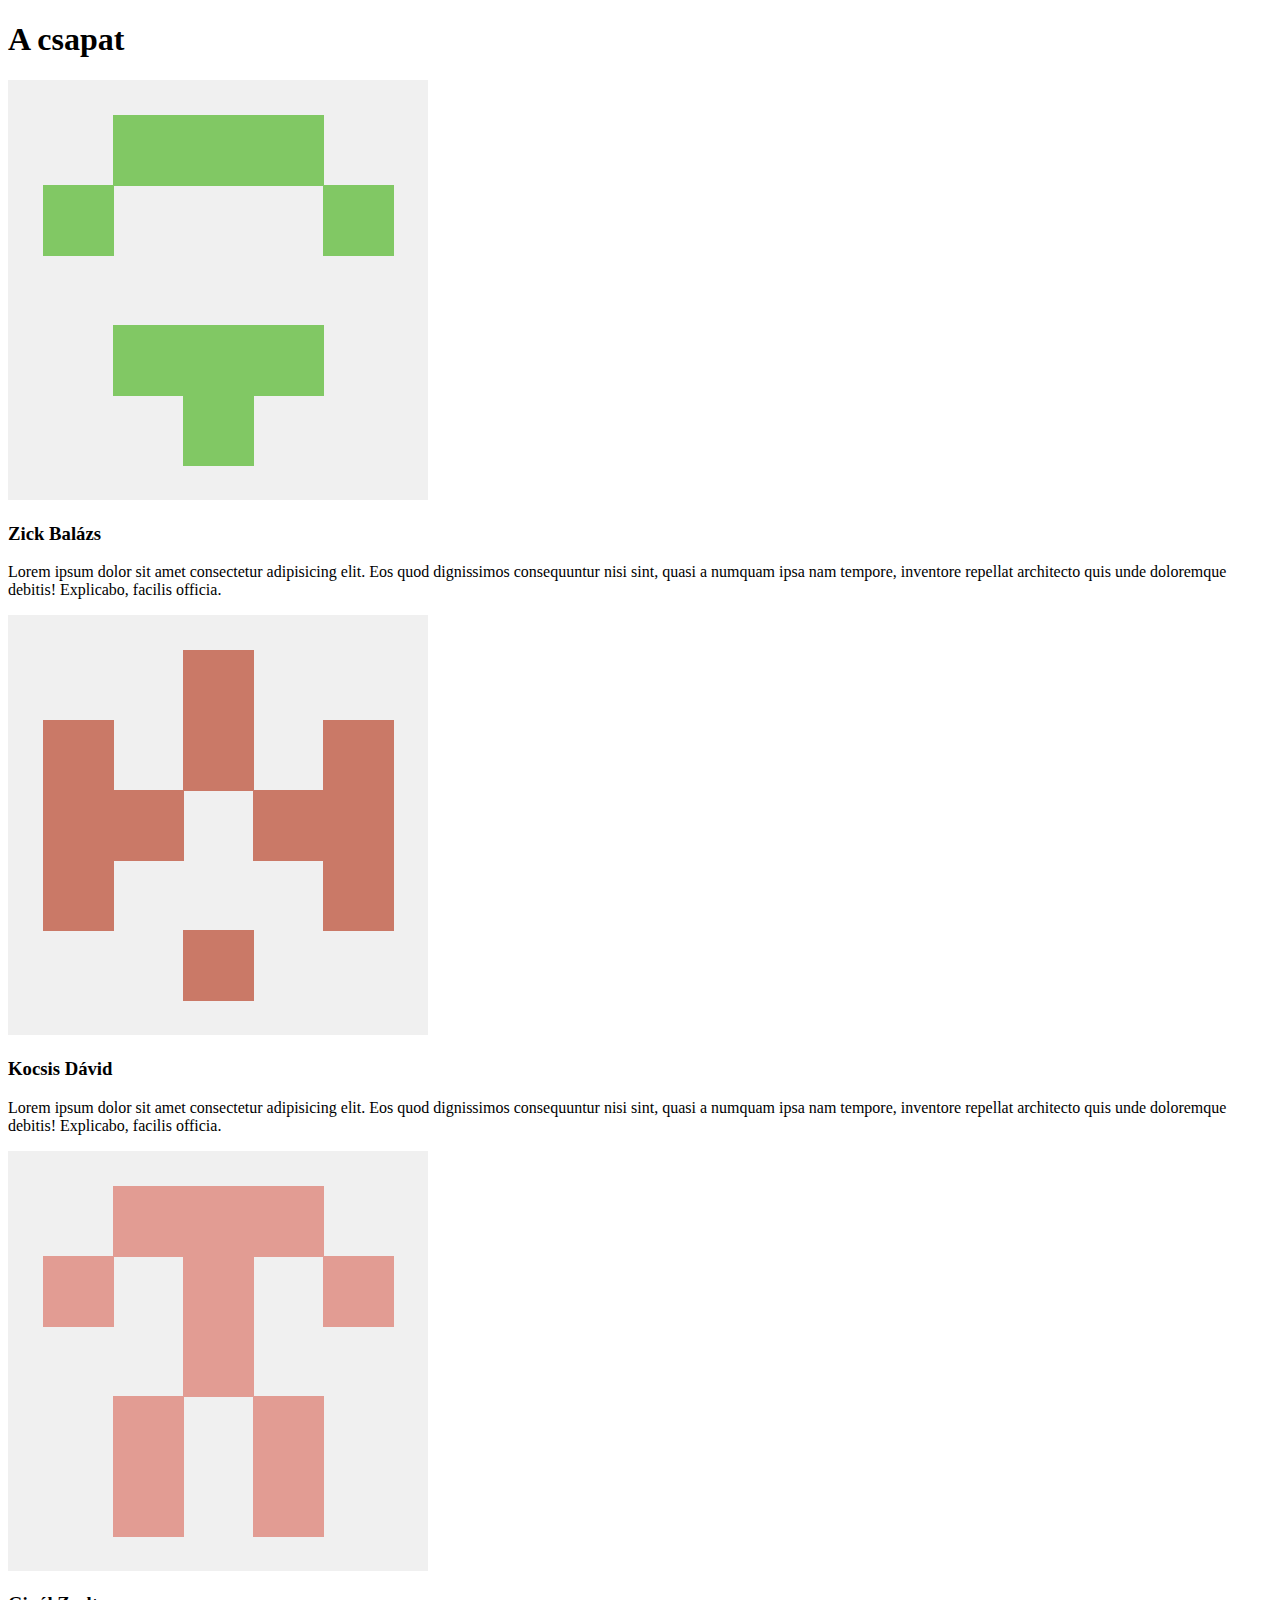
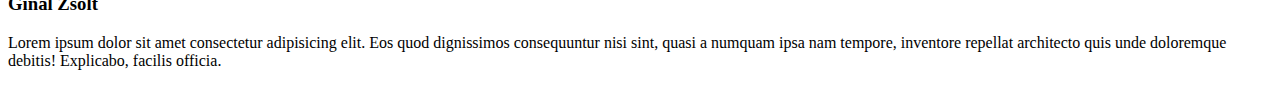
==== index.html @ e74d0b52 "fixed #1, fixed #5, képek index.html-hez" ====
<!DOCTYPE html>
<html lang="hu">
<head>
    <meta charset="UTF-8">
    <meta http-equiv="X-UA-Compatible" content="IE=edge">
    <meta name="viewport" content="width=device-width, initial-scale=1.0">
    <link href="https://cdn.jsdelivr.net/npm/bootstrap@5.1.3/dist/css/bootstrap.min.css" rel="stylesheet" integrity="sha384-1BmE4kWBq78iYhFldvKuhfTAU6auU8tT94WrHftjDbrCEXSU1oBoqyl2QvZ6jIW3" crossorigin="anonymous">
    <title>Bemutatkozó oldal</title>
</head>
<body>
    <div class="container">
        <h1 class="mx-auto">A csapat</h1>
        <div class="row">
            <div class="col-4">
                <img src="img/index/zick.png" class="rounded mx-auto" alt="">
                <h3>Zick Balázs</h3>
                <p>Lorem ipsum dolor sit amet consectetur adipisicing elit. Eos quod dignissimos consequuntur nisi sint, quasi a numquam ipsa nam tempore, inventore repellat architecto quis unde doloremque debitis! Explicabo, facilis officia.</p>
            </div>
            <div class="col-4">
                <img src="img/index/kocsis.png" class="rounded mx-auto" alt="">
                <h3>Kocsis Dávid</h3>
                <p>Lorem ipsum dolor sit amet consectetur adipisicing elit. Eos quod dignissimos consequuntur nisi sint, quasi a numquam ipsa nam tempore, inventore repellat architecto quis unde doloremque debitis! Explicabo, facilis officia.</p>
            </div>
            <div class="col-4">
                <img src="img/index/zsolt.png" class="rounded mx-auto" alt="">
                <h3>Ginál Zsolt</h3>
                <p>Lorem ipsum dolor sit amet consectetur adipisicing elit. Eos quod dignissimos consequuntur nisi sint, quasi a numquam ipsa nam tempore, inventore repellat architecto quis unde doloremque debitis! Explicabo, facilis officia.</p>
            </div>
        </div>
    </div>    
</body>
</html>
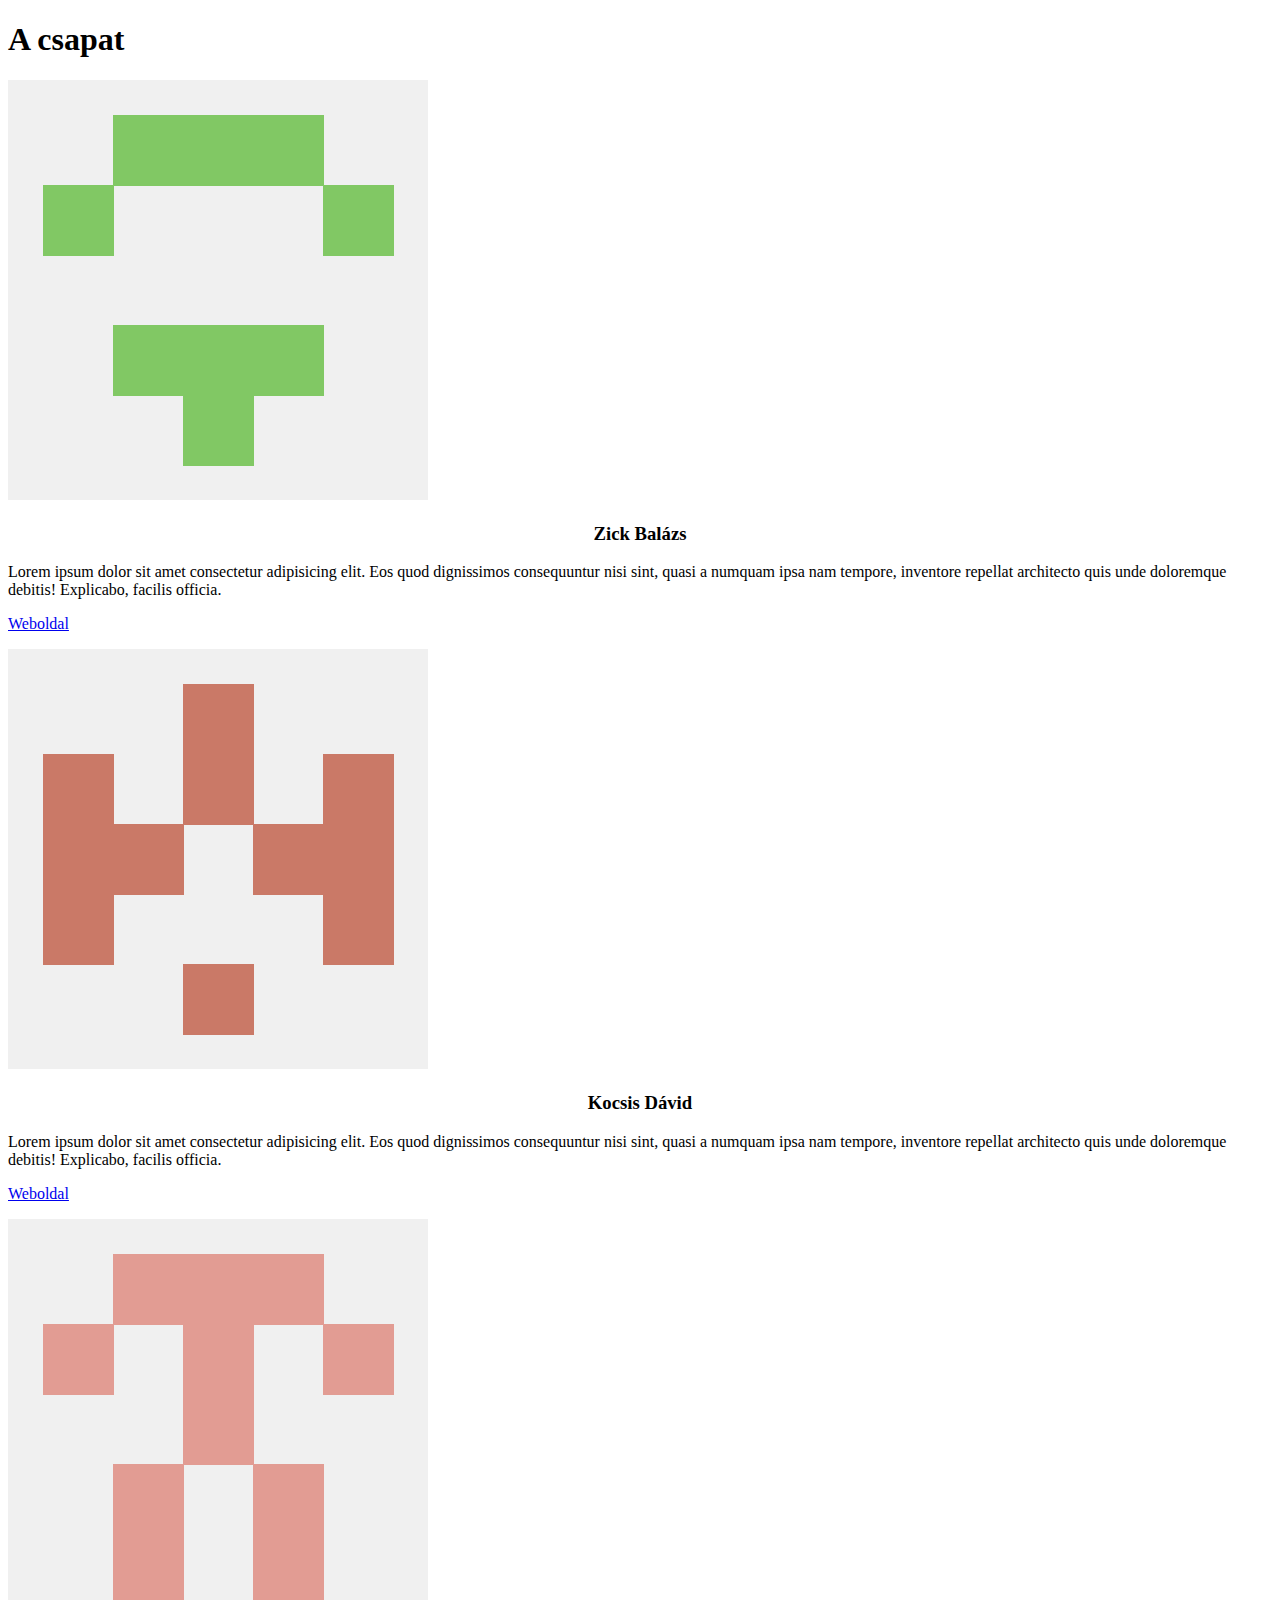
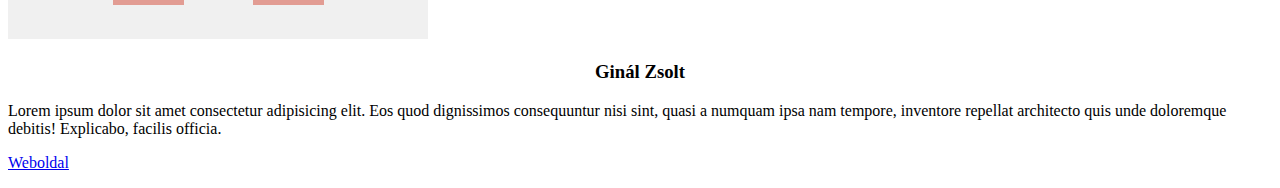
==== commit 94d3b963: "Jobb index.html" ====
--- a/index.html
+++ b/index.html
@@ -5,26 +5,31 @@
     <meta http-equiv="X-UA-Compatible" content="IE=edge">
     <meta name="viewport" content="width=device-width, initial-scale=1.0">
     <link href="https://cdn.jsdelivr.net/npm/bootstrap@5.1.3/dist/css/bootstrap.min.css" rel="stylesheet" integrity="sha384-1BmE4kWBq78iYhFldvKuhfTAU6auU8tT94WrHftjDbrCEXSU1oBoqyl2QvZ6jIW3" crossorigin="anonymous">
+    <link rel="stylesheet" href="index.css">
     <title>Bemutatkozó oldal</title>
 </head>
 <body>
     <div class="container">
         <h1 class="mx-auto">A csapat</h1>
         <div class="row">
-            <div class="col-4">
-                <img src="img/index/zick.png" class="rounded mx-auto" alt="">
+            <div class="col-md-4">
+                <a href="https://github.com/zickbalazs"><img src="img/index/zick.png" class="rounded-circle border border-primary mx-auto img-fluid" alt=""></a>
                 <h3>Zick Balázs</h3>
                 <p>Lorem ipsum dolor sit amet consectetur adipisicing elit. Eos quod dignissimos consequuntur nisi sint, quasi a numquam ipsa nam tempore, inventore repellat architecto quis unde doloremque debitis! Explicabo, facilis officia.</p>
+                <p><a href="balazs.html">Weboldal</a></p>
+
             </div>
-            <div class="col-4">
-                <img src="img/index/kocsis.png" class="rounded mx-auto" alt="">
+            <div class="col-md-4">
+                <a href="https://github.com/DavidKocsis0204"><img src="img/index/kocsis.png" class="rounded-circle border border-primary mx-auto img-fluid" alt=""></a>
                 <h3>Kocsis Dávid</h3>
                 <p>Lorem ipsum dolor sit amet consectetur adipisicing elit. Eos quod dignissimos consequuntur nisi sint, quasi a numquam ipsa nam tempore, inventore repellat architecto quis unde doloremque debitis! Explicabo, facilis officia.</p>
+                <p><a href="david.html">Weboldal</a></p>
             </div>
-            <div class="col-4">
-                <img src="img/index/zsolt.png" class="rounded mx-auto" alt="">
+            <div class="col-md-4">
+                <a href="https://github.com/GinalZsolt"><img src="img/index/zsolt.png" class="rounded-circle border border-primary mx-auto img-fluid" alt=""></a>
                 <h3>Ginál Zsolt</h3>
                 <p>Lorem ipsum dolor sit amet consectetur adipisicing elit. Eos quod dignissimos consequuntur nisi sint, quasi a numquam ipsa nam tempore, inventore repellat architecto quis unde doloremque debitis! Explicabo, facilis officia.</p>
+                <p><a href="zsolt.html">Weboldal</a></p>
             </div>
         </div>
     </div>    
--- a/index.css
+++ b/index.css
@@ -0,0 +1,8 @@
+.kep{
+    width:200px;
+    height: 200px;
+    margin:auto;
+}
+h3{
+    text-align: center;
+}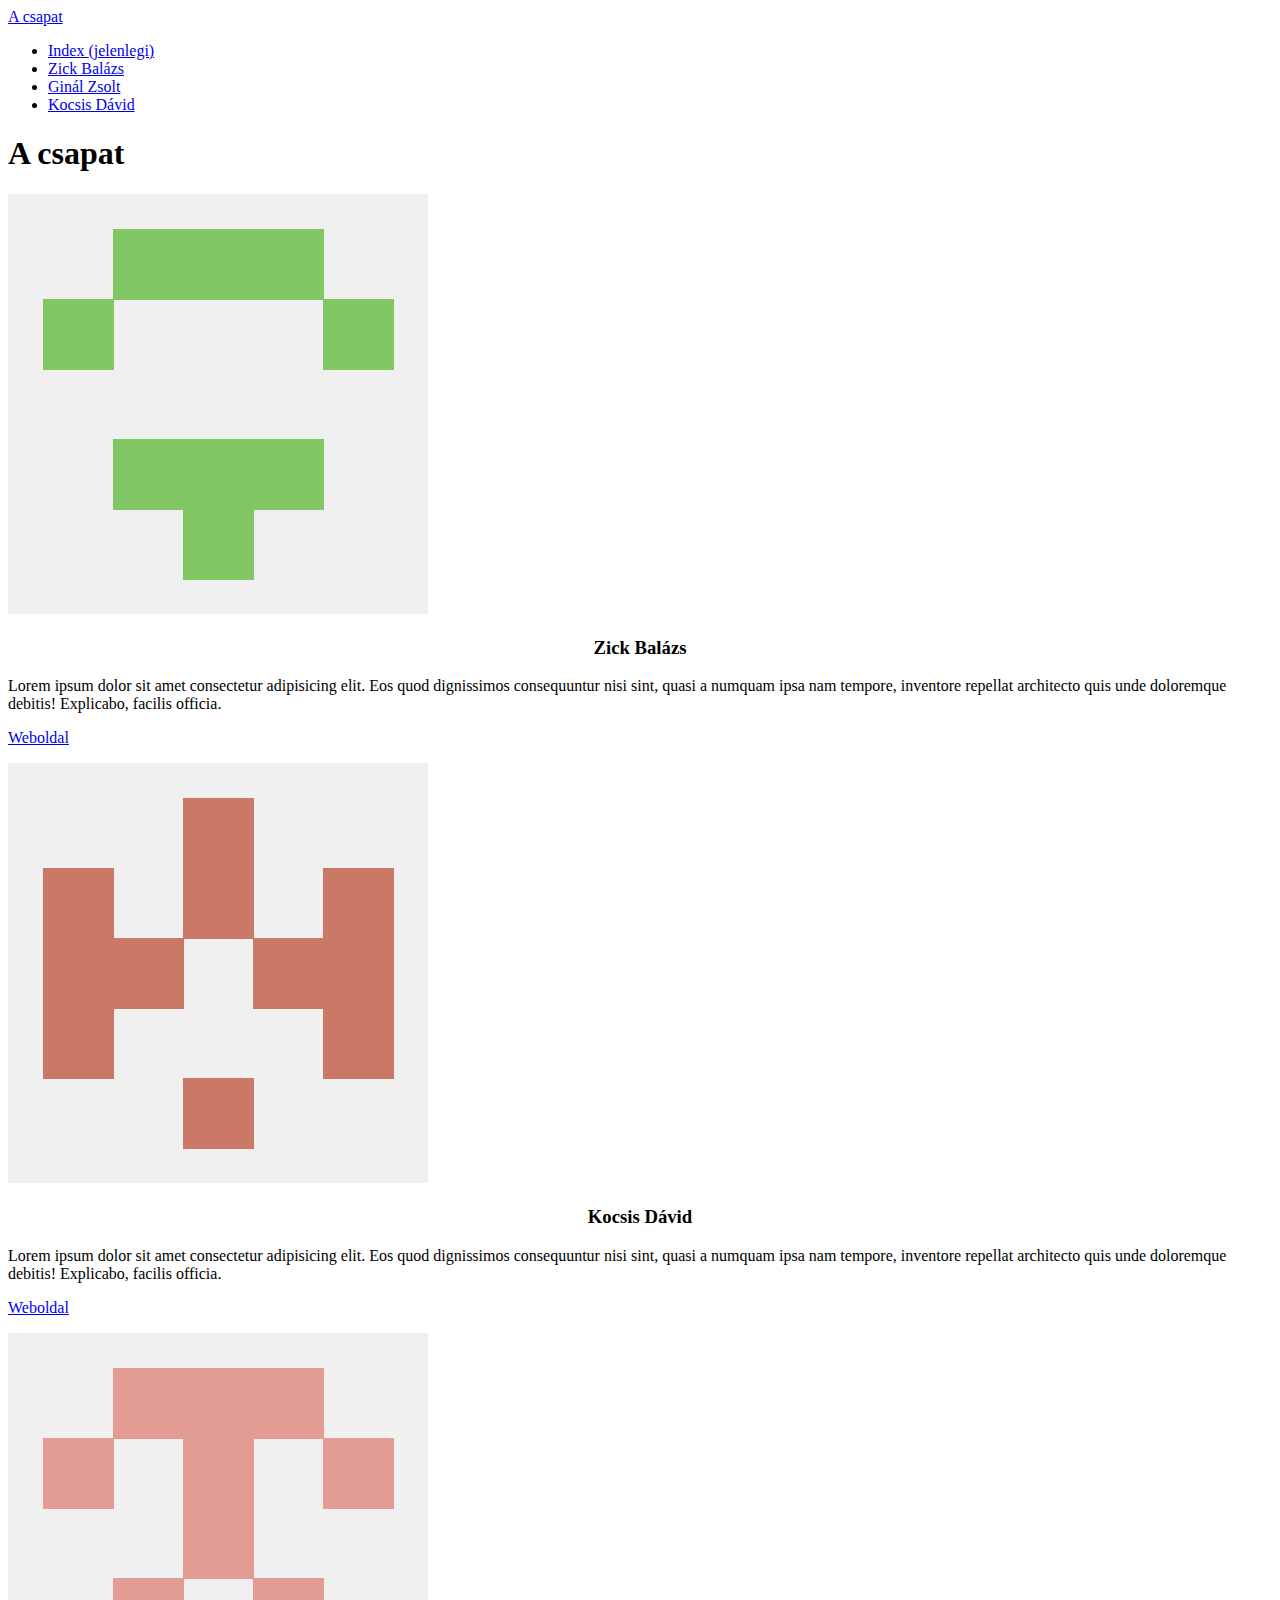
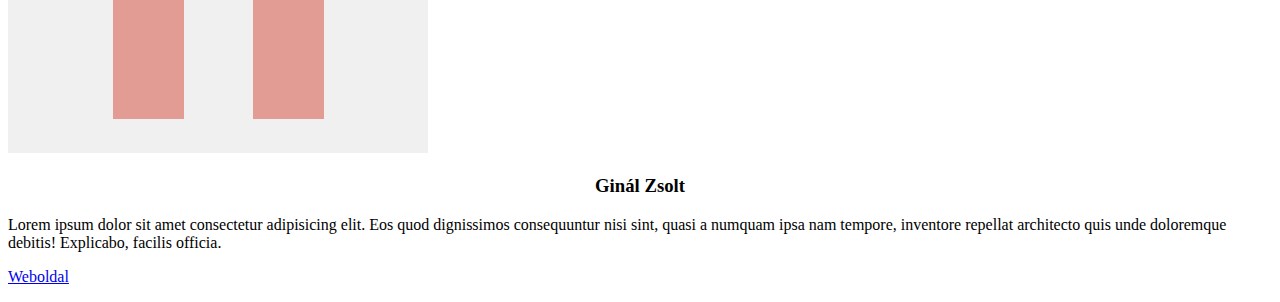
==== commit f8fb0258: "navbar indexen" ====
--- a/index.html
+++ b/index.html
@@ -9,27 +9,38 @@
     <title>Bemutatkozó oldal</title>
 </head>
 <body>
+    <div class="container-fluid">
+        <nav class="navbar navbar-fixed-top navbar-expand-lg navbar-light bg-light">
+          <a class="navbar-brand" href="#">A csapat</a>
+          <ul class="navbar-nav">
+              <li class="nav-item"><a href="#" class="nav-link">Index <span>(jelenlegi)</span></a></li>
+              <li class="nav-item active"><a href="balazs.html" class="nav-link">Zick Balázs</a></li>
+              <li class="nav-item"><a href="zsolt.html" class="nav-link">Ginál Zsolt</a></li>
+              <li class="nav-item"><a href="david.html" class="nav-link">Kocsis Dávid</a></li>
+          </ul>
+        </nav>
+      </div>
     <div class="container">
         <h1 class="mx-auto">A csapat</h1>
-        <div class="row">
-            <div class="col-md-4">
+        <div class="row mx-auto">
+            <div class="col-md-4 bg-light">
                 <a href="https://github.com/zickbalazs"><img src="img/index/zick.png" class="rounded-circle border border-primary mx-auto img-fluid" alt=""></a>
                 <h3>Zick Balázs</h3>
                 <p>Lorem ipsum dolor sit amet consectetur adipisicing elit. Eos quod dignissimos consequuntur nisi sint, quasi a numquam ipsa nam tempore, inventore repellat architecto quis unde doloremque debitis! Explicabo, facilis officia.</p>
-                <p><a href="balazs.html">Weboldal</a></p>
+                <p><a href="balazs.html" class="center">Weboldal</a></p>
 
             </div>
-            <div class="col-md-4">
+            <div class="col-md-4 bg-light">
                 <a href="https://github.com/DavidKocsis0204"><img src="img/index/kocsis.png" class="rounded-circle border border-primary mx-auto img-fluid" alt=""></a>
                 <h3>Kocsis Dávid</h3>
                 <p>Lorem ipsum dolor sit amet consectetur adipisicing elit. Eos quod dignissimos consequuntur nisi sint, quasi a numquam ipsa nam tempore, inventore repellat architecto quis unde doloremque debitis! Explicabo, facilis officia.</p>
-                <p><a href="david.html">Weboldal</a></p>
+                <p><a href="david.html" class="center">Weboldal</a></p>
             </div>
-            <div class="col-md-4">
+            <div class="col-md-4 bg-light">
                 <a href="https://github.com/GinalZsolt"><img src="img/index/zsolt.png" class="rounded-circle border border-primary mx-auto img-fluid" alt=""></a>
                 <h3>Ginál Zsolt</h3>
                 <p>Lorem ipsum dolor sit amet consectetur adipisicing elit. Eos quod dignissimos consequuntur nisi sint, quasi a numquam ipsa nam tempore, inventore repellat architecto quis unde doloremque debitis! Explicabo, facilis officia.</p>
-                <p><a href="zsolt.html">Weboldal</a></p>
+                <p><a href="zsolt.html" class="center">Weboldal</a></p>
             </div>
         </div>
     </div>    
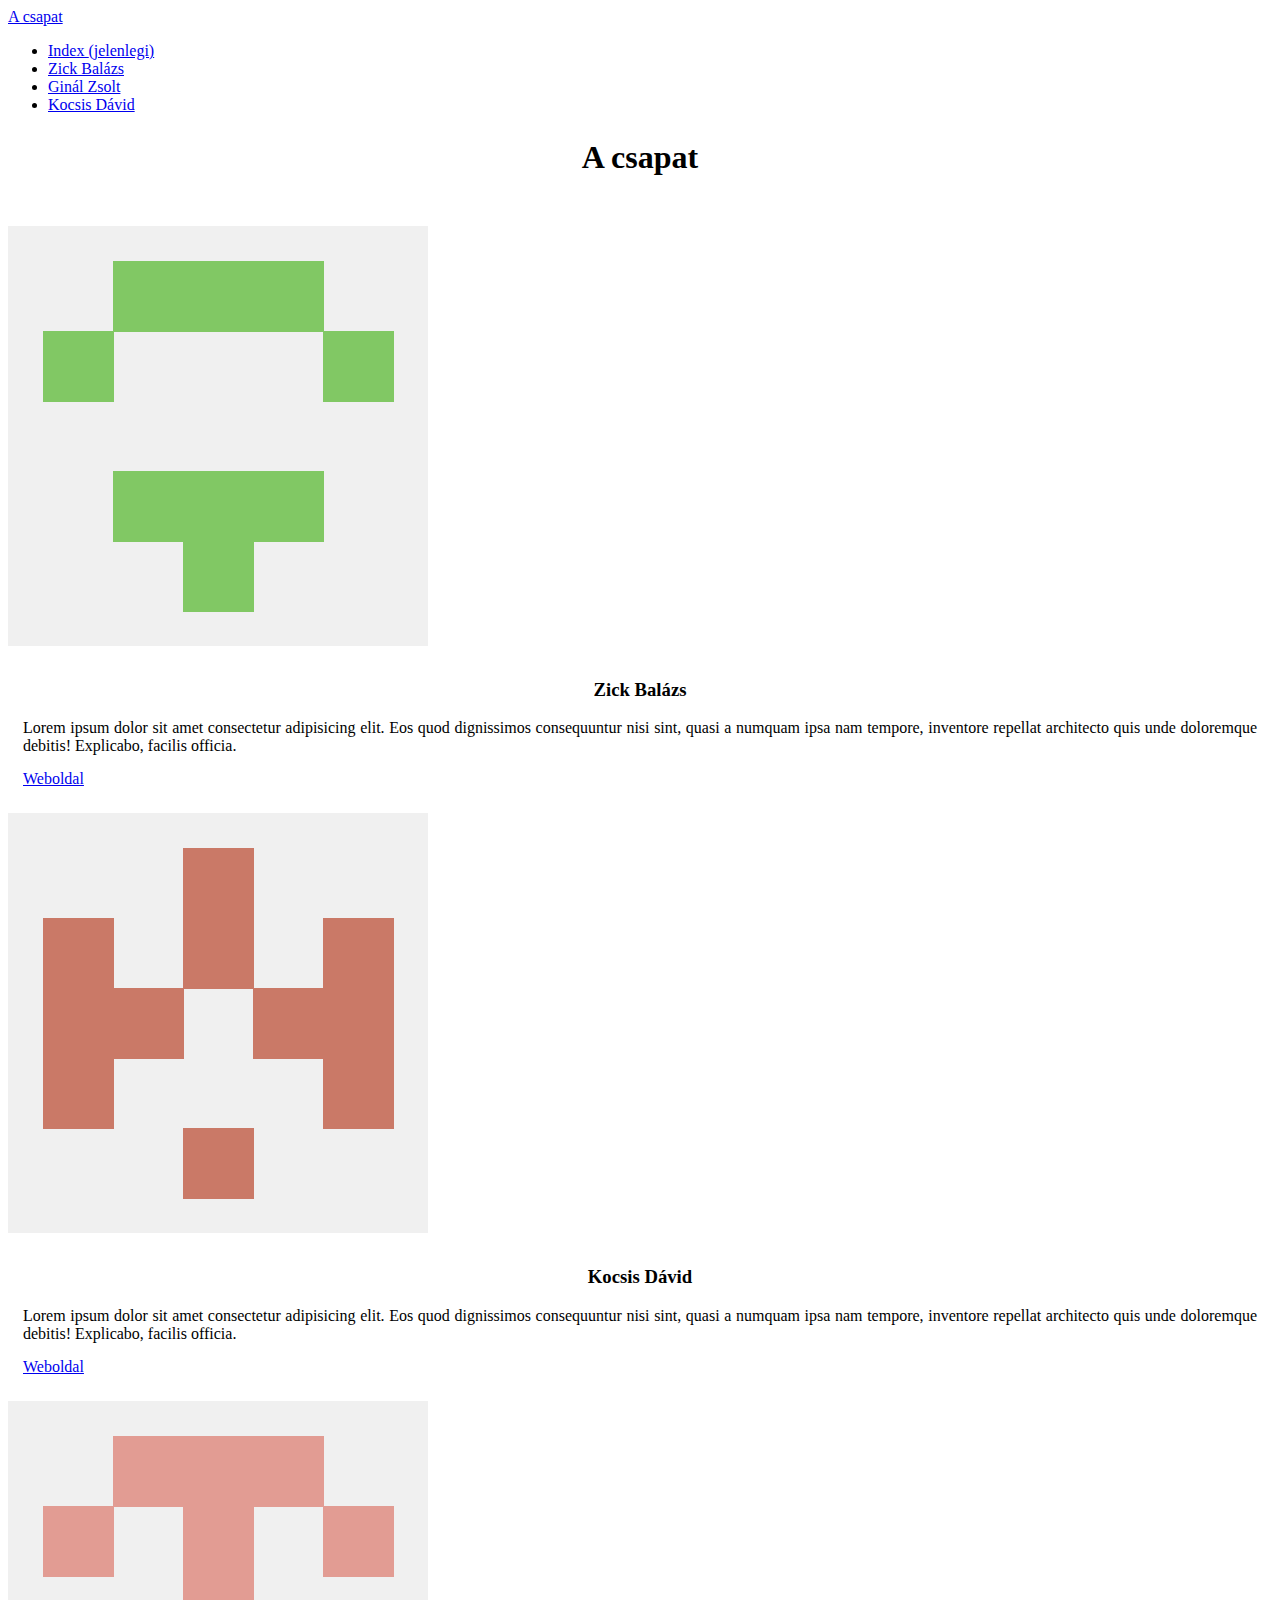
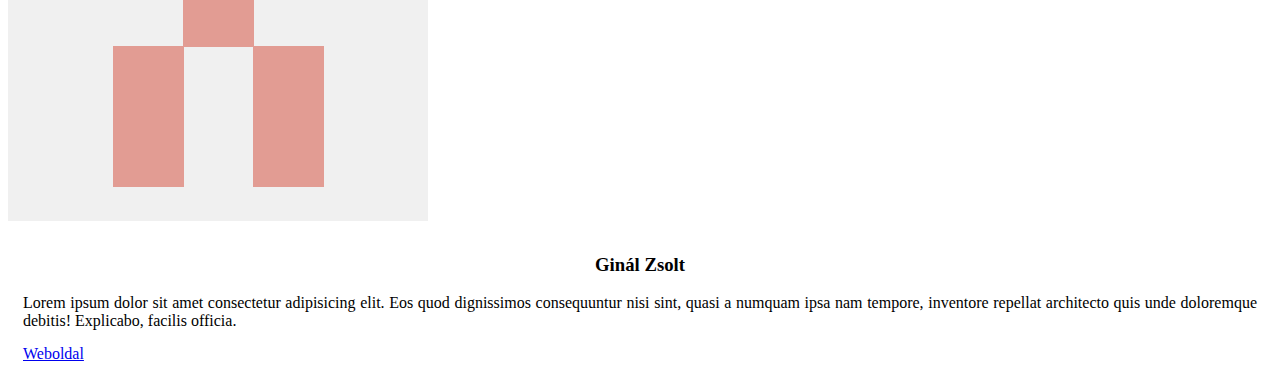
==== commit 3d7fe1d1: "asd" ====
--- a/index.html
+++ b/index.html
@@ -23,20 +23,20 @@
     <div class="container">
         <h1 class="mx-auto">A csapat</h1>
         <div class="row mx-auto">
-            <div class="col-md-4 bg-light">
+            <div class="col-md-4 bg-light border border-dark" id="kepfent">
                 <a href="https://github.com/zickbalazs"><img src="img/index/zick.png" class="rounded-circle border border-primary mx-auto img-fluid" alt=""></a>
                 <h3>Zick Balázs</h3>
                 <p>Lorem ipsum dolor sit amet consectetur adipisicing elit. Eos quod dignissimos consequuntur nisi sint, quasi a numquam ipsa nam tempore, inventore repellat architecto quis unde doloremque debitis! Explicabo, facilis officia.</p>
                 <p><a href="balazs.html" class="center">Weboldal</a></p>
 
             </div>
-            <div class="col-md-4 bg-light">
+            <div class="col-md-4 bg-light border border-dark" id="kepfent">
                 <a href="https://github.com/DavidKocsis0204"><img src="img/index/kocsis.png" class="rounded-circle border border-primary mx-auto img-fluid" alt=""></a>
                 <h3>Kocsis Dávid</h3>
                 <p>Lorem ipsum dolor sit amet consectetur adipisicing elit. Eos quod dignissimos consequuntur nisi sint, quasi a numquam ipsa nam tempore, inventore repellat architecto quis unde doloremque debitis! Explicabo, facilis officia.</p>
                 <p><a href="david.html" class="center">Weboldal</a></p>
             </div>
-            <div class="col-md-4 bg-light">
+            <div class="col-md-4 bg-light border border-dark" id="kepfent">
                 <a href="https://github.com/GinalZsolt"><img src="img/index/zsolt.png" class="rounded-circle border border-primary mx-auto img-fluid" alt=""></a>
                 <h3>Ginál Zsolt</h3>
                 <p>Lorem ipsum dolor sit amet consectetur adipisicing elit. Eos quod dignissimos consequuntur nisi sint, quasi a numquam ipsa nam tempore, inventore repellat architecto quis unde doloremque debitis! Explicabo, facilis officia.</p>
--- a/index.css
+++ b/index.css
@@ -5,4 +5,22 @@
 }
 h3{
     text-align: center;
+}
+h1{
+    text-align: center;
+    margin-top: 25px;
+    margin-bottom:40px;
+}
+p{
+    margin: 15px;
+    text-align: justify;
+}
+img{
+    margin-bottom: 10px;
+}
+.center{
+    text-align: center;
+}
+#kepfent img{
+    margin-top: 10px;
 }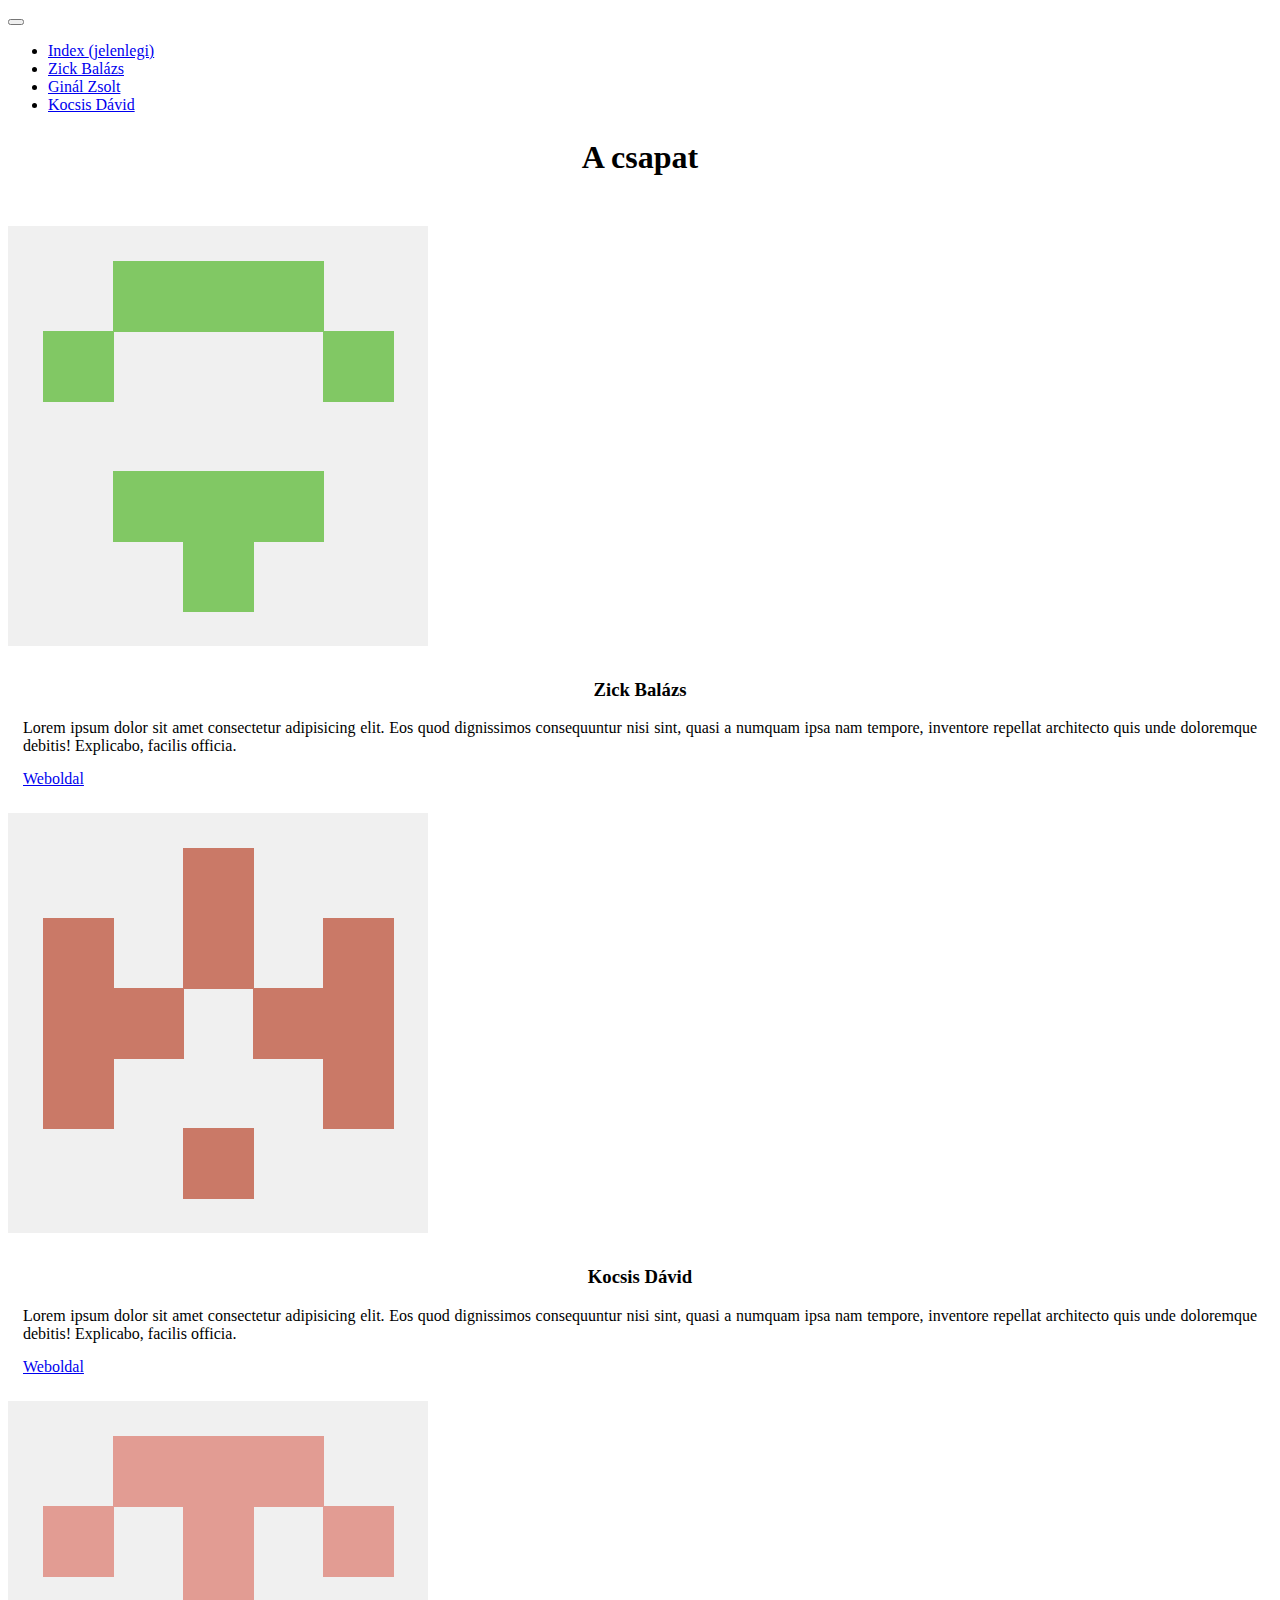
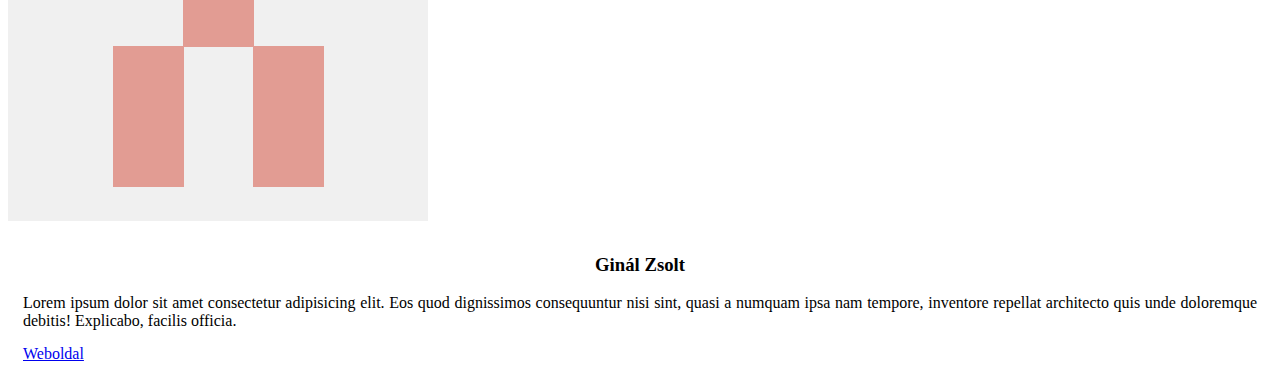
==== commit 6e8ae6fc: "Reszponzív (index, balazs)" ====
--- a/index.html
+++ b/index.html
@@ -4,43 +4,53 @@
     <meta charset="UTF-8">
     <meta http-equiv="X-UA-Compatible" content="IE=edge">
     <meta name="viewport" content="width=device-width, initial-scale=1.0">
+    <script src="https://code.jquery.com/jquery-3.2.1.slim.min.js" integrity="sha384-KJ3o2DKtIkvYIK3UENzmM7KCkRr/rE9/Qpg6aAZGJwFDMVNA/GpGFF93hXpG5KkN" crossorigin="anonymous"></script>
+    <script src="https://cdnjs.cloudflare.com/ajax/libs/popper.js/1.12.9/umd/popper.min.js" integrity="sha384-ApNbgh9B+Y1QKtv3Rn7W3mgPxhU9K/ScQsAP7hUibX39j7fakFPskvXusvfa0b4Q" crossorigin="anonymous"></script>
+    <script src="https://maxcdn.bootstrapcdn.com/bootstrap/4.0.0/js/bootstrap.min.js" integrity="sha384-JZR6Spejh4U02d8jOt6vLEHfe/JQGiRRSQQxSfFWpi1MquVdAyjUar5+76PVCmYl" crossorigin="anonymous"></script>
     <link href="https://cdn.jsdelivr.net/npm/bootstrap@5.1.3/dist/css/bootstrap.min.css" rel="stylesheet" integrity="sha384-1BmE4kWBq78iYhFldvKuhfTAU6auU8tT94WrHftjDbrCEXSU1oBoqyl2QvZ6jIW3" crossorigin="anonymous">
     <link rel="stylesheet" href="index.css">
     <title>Bemutatkozó oldal</title>
 </head>
 <body>
     <div class="container-fluid">
-        <nav class="navbar navbar-fixed-top navbar-expand-lg navbar-light bg-light">
-          <a class="navbar-brand" href="#">A csapat</a>
-          <ul class="navbar-nav">
-              <li class="nav-item"><a href="#" class="nav-link">Index <span>(jelenlegi)</span></a></li>
-              <li class="nav-item active"><a href="balazs.html" class="nav-link">Zick Balázs</a></li>
-              <li class="nav-item"><a href="zsolt.html" class="nav-link">Ginál Zsolt</a></li>
-              <li class="nav-item"><a href="david.html" class="nav-link">Kocsis Dávid</a></li>
-          </ul>
+        <nav class="navbar navbar-expand-lg navbar-light bg-light rounded">
+          <button class="navbar-toggler" type="button" data-toggle="collapse" data-target="#tar"><span class="navbar-toggler-icon"></span></button>
+          <div class="collapse navbar-collapse" id="tar">
+            <ul class="navbar-nav">
+                <li class="nav-item"><a href="#" class="nav-link">Index <span>(jelenlegi)</span></a></li>
+                <li class="nav-item active"><a href="balazs.html" class="nav-link">Zick Balázs</a></li>
+                <li class="nav-item"><a href="zsolt.html" class="nav-link">Ginál Zsolt</a></li>
+                <li class="nav-item"><a href="david.html" class="nav-link">Kocsis Dávid</a></li>
+            </ul>
+          </div>
         </nav>
       </div>
     <div class="container">
         <h1 class="mx-auto">A csapat</h1>
-        <div class="row mx-auto">
-            <div class="col-md-4 bg-light border border-dark" id="kepfent">
-                <a href="https://github.com/zickbalazs"><img src="img/index/zick.png" class="rounded-circle border border-primary mx-auto img-fluid" alt=""></a>
-                <h3>Zick Balázs</h3>
-                <p>Lorem ipsum dolor sit amet consectetur adipisicing elit. Eos quod dignissimos consequuntur nisi sint, quasi a numquam ipsa nam tempore, inventore repellat architecto quis unde doloremque debitis! Explicabo, facilis officia.</p>
-                <p><a href="balazs.html" class="center">Weboldal</a></p>
-
+        <div class="row mx-auto gap-5 d-flex justify-content-center">
+            <div class="col-md-3 col-sm-12 bg-light border border-dark rounded" id="kepfent">
+                <div class="col-md-12">
+                    <a href="https://github.com/zickbalazs"><img src="img/index/zick.png" class="rounded-circle border border-primary mx-auto img-fluid" alt=""></a>
+                    <h3>Zick Balázs</h3>
+                    <p>Lorem ipsum dolor sit amet consectetur adipisicing elit. Eos quod dignissimos consequuntur nisi sint, quasi a numquam ipsa nam tempore, inventore repellat architecto quis unde doloremque debitis! Explicabo, facilis officia.</p>
+                    <p><a href="balazs.html" class="center">Weboldal</a></p>
+                </div>
             </div>
-            <div class="col-md-4 bg-light border border-dark" id="kepfent">
-                <a href="https://github.com/DavidKocsis0204"><img src="img/index/kocsis.png" class="rounded-circle border border-primary mx-auto img-fluid" alt=""></a>
-                <h3>Kocsis Dávid</h3>
-                <p>Lorem ipsum dolor sit amet consectetur adipisicing elit. Eos quod dignissimos consequuntur nisi sint, quasi a numquam ipsa nam tempore, inventore repellat architecto quis unde doloremque debitis! Explicabo, facilis officia.</p>
-                <p><a href="david.html" class="center">Weboldal</a></p>
+            <div class="col-md-3 col-sm-12 bg-light border border-dark rounded" id="kepfent">
+                <div class="col-md-12">
+                    <a href="https://github.com/DavidKocsis0204"><img src="img/index/kocsis.png" class="rounded-circle border border-primary mx-auto img-fluid" alt=""></a>
+                    <h3>Kocsis Dávid</h3>
+                    <p>Lorem ipsum dolor sit amet consectetur adipisicing elit. Eos quod dignissimos consequuntur nisi sint, quasi a numquam ipsa nam tempore, inventore repellat architecto quis unde doloremque debitis! Explicabo, facilis officia.</p>
+                    <p><a href="david.html" class="center">Weboldal</a></p>
+                </div>
             </div>
-            <div class="col-md-4 bg-light border border-dark" id="kepfent">
-                <a href="https://github.com/GinalZsolt"><img src="img/index/zsolt.png" class="rounded-circle border border-primary mx-auto img-fluid" alt=""></a>
-                <h3>Ginál Zsolt</h3>
-                <p>Lorem ipsum dolor sit amet consectetur adipisicing elit. Eos quod dignissimos consequuntur nisi sint, quasi a numquam ipsa nam tempore, inventore repellat architecto quis unde doloremque debitis! Explicabo, facilis officia.</p>
-                <p><a href="zsolt.html" class="center">Weboldal</a></p>
+            <div class="col-md-3 col-sm-12 bg-light border border-dark rounded" id="kepfent">
+                <div class="col-md-12">
+                    <a href="https://github.com/GinalZsolt"><img src="img/index/zsolt.png" class="rounded-circle border border-primary mx-auto img-fluid" alt=""></a>
+                    <h3>Ginál Zsolt</h3>
+                    <p>Lorem ipsum dolor sit amet consectetur adipisicing elit. Eos quod dignissimos consequuntur nisi sint, quasi a numquam ipsa nam tempore, inventore repellat architecto quis unde doloremque debitis! Explicabo, facilis officia.</p>
+                    <p><a href="zsolt.html" class="center">Weboldal</a></p>
+                </div>
             </div>
         </div>
     </div>    
